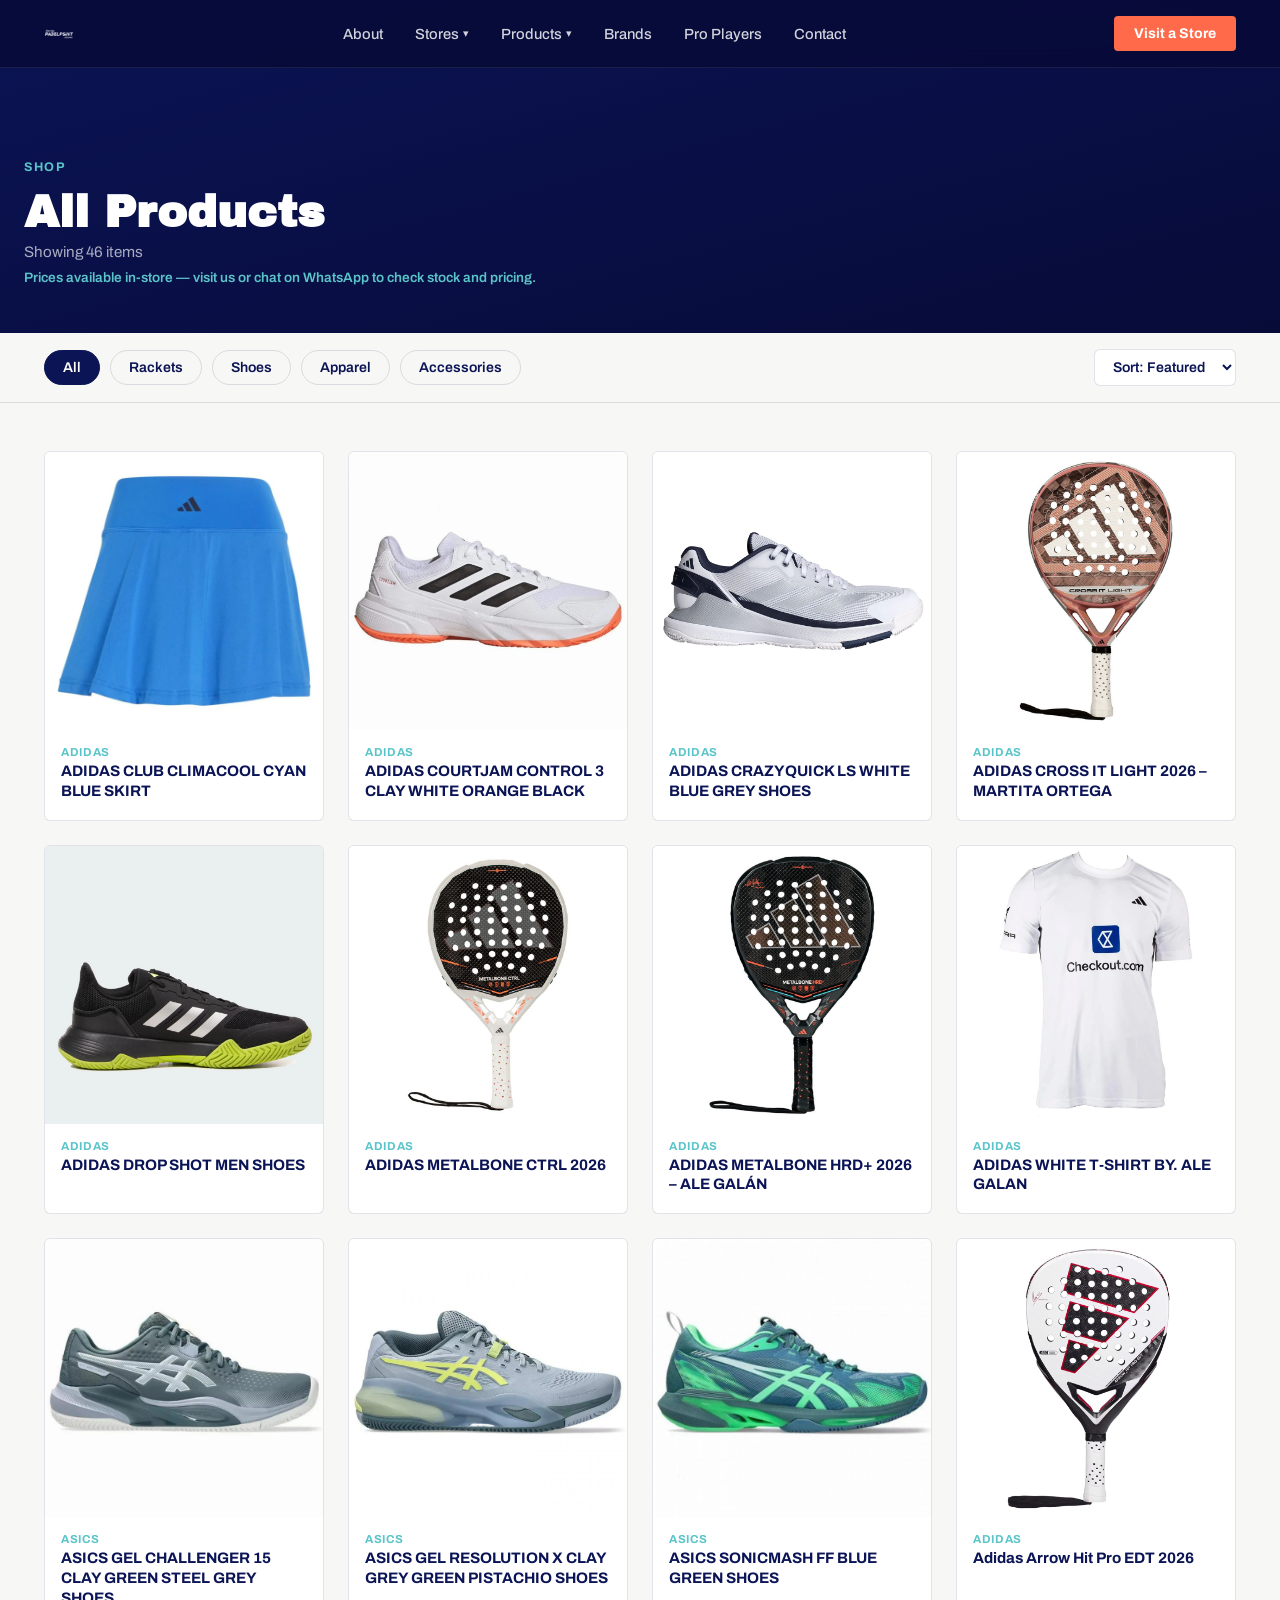
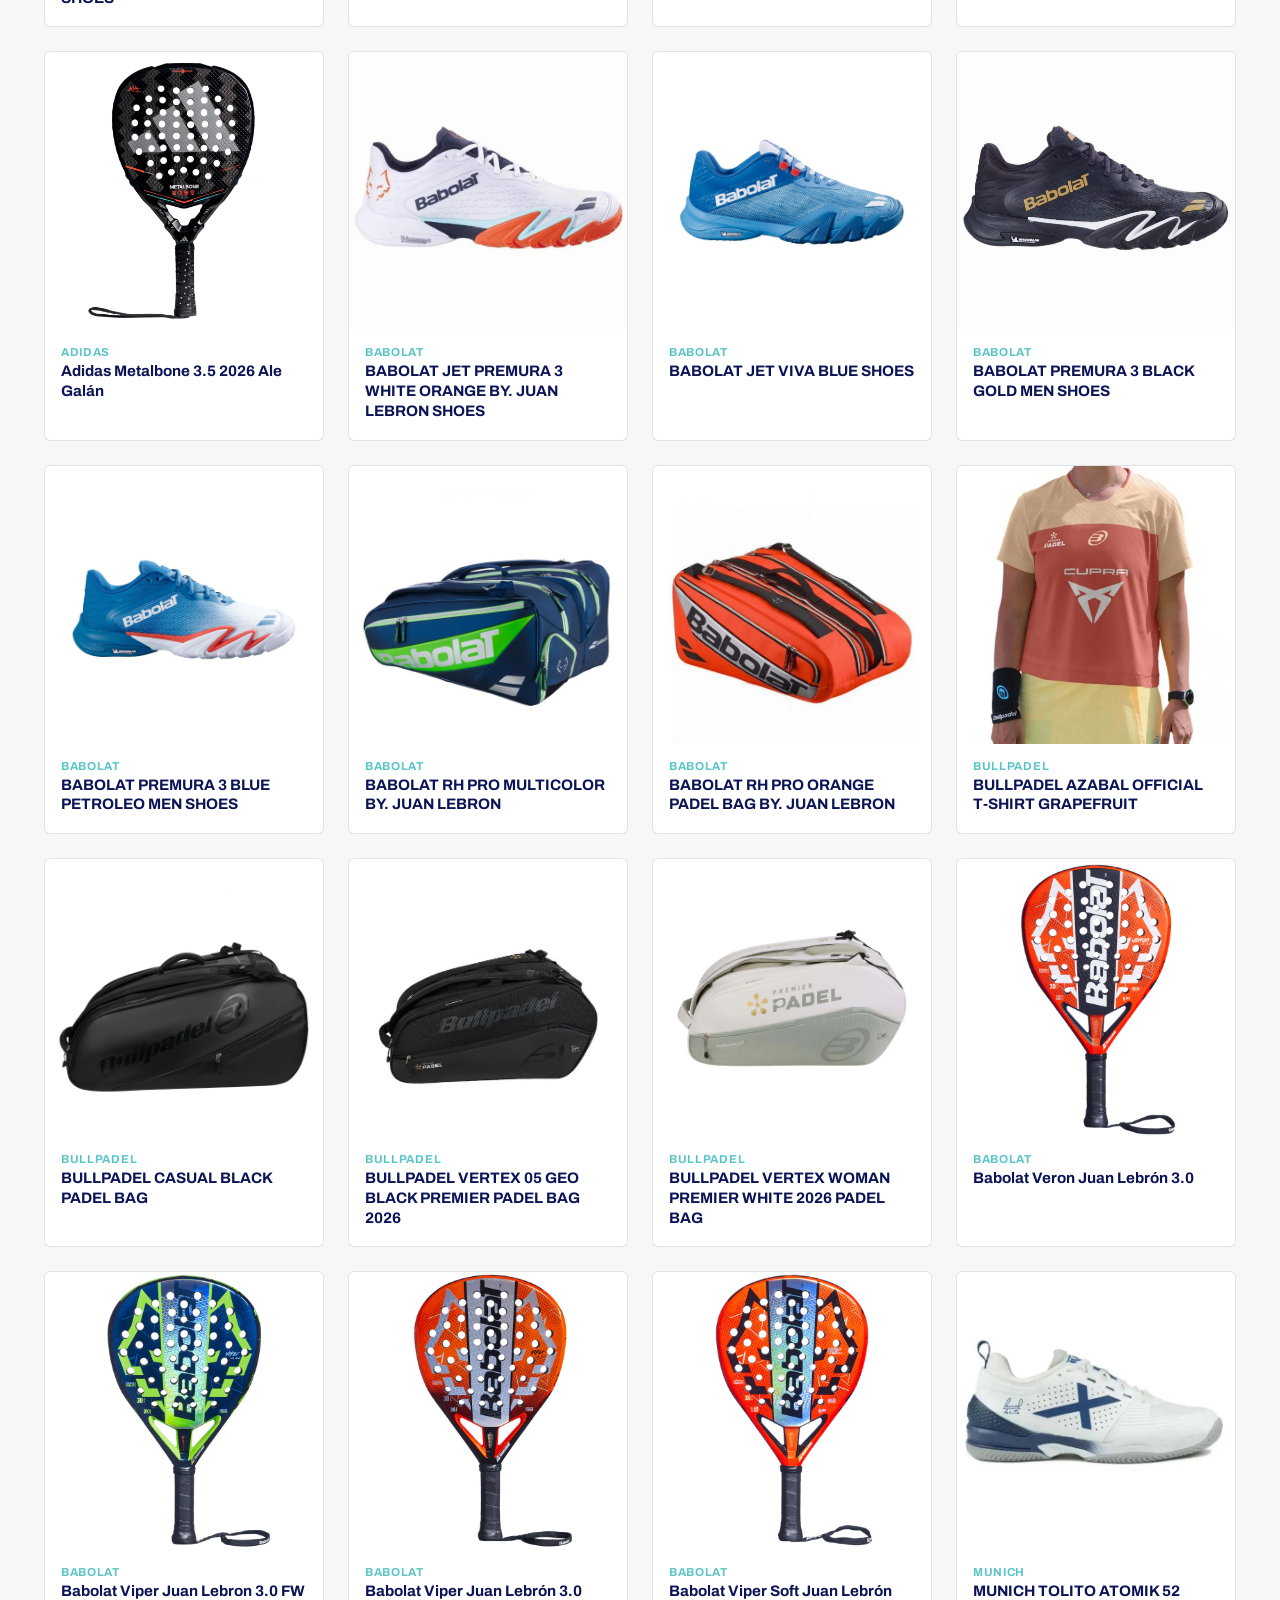
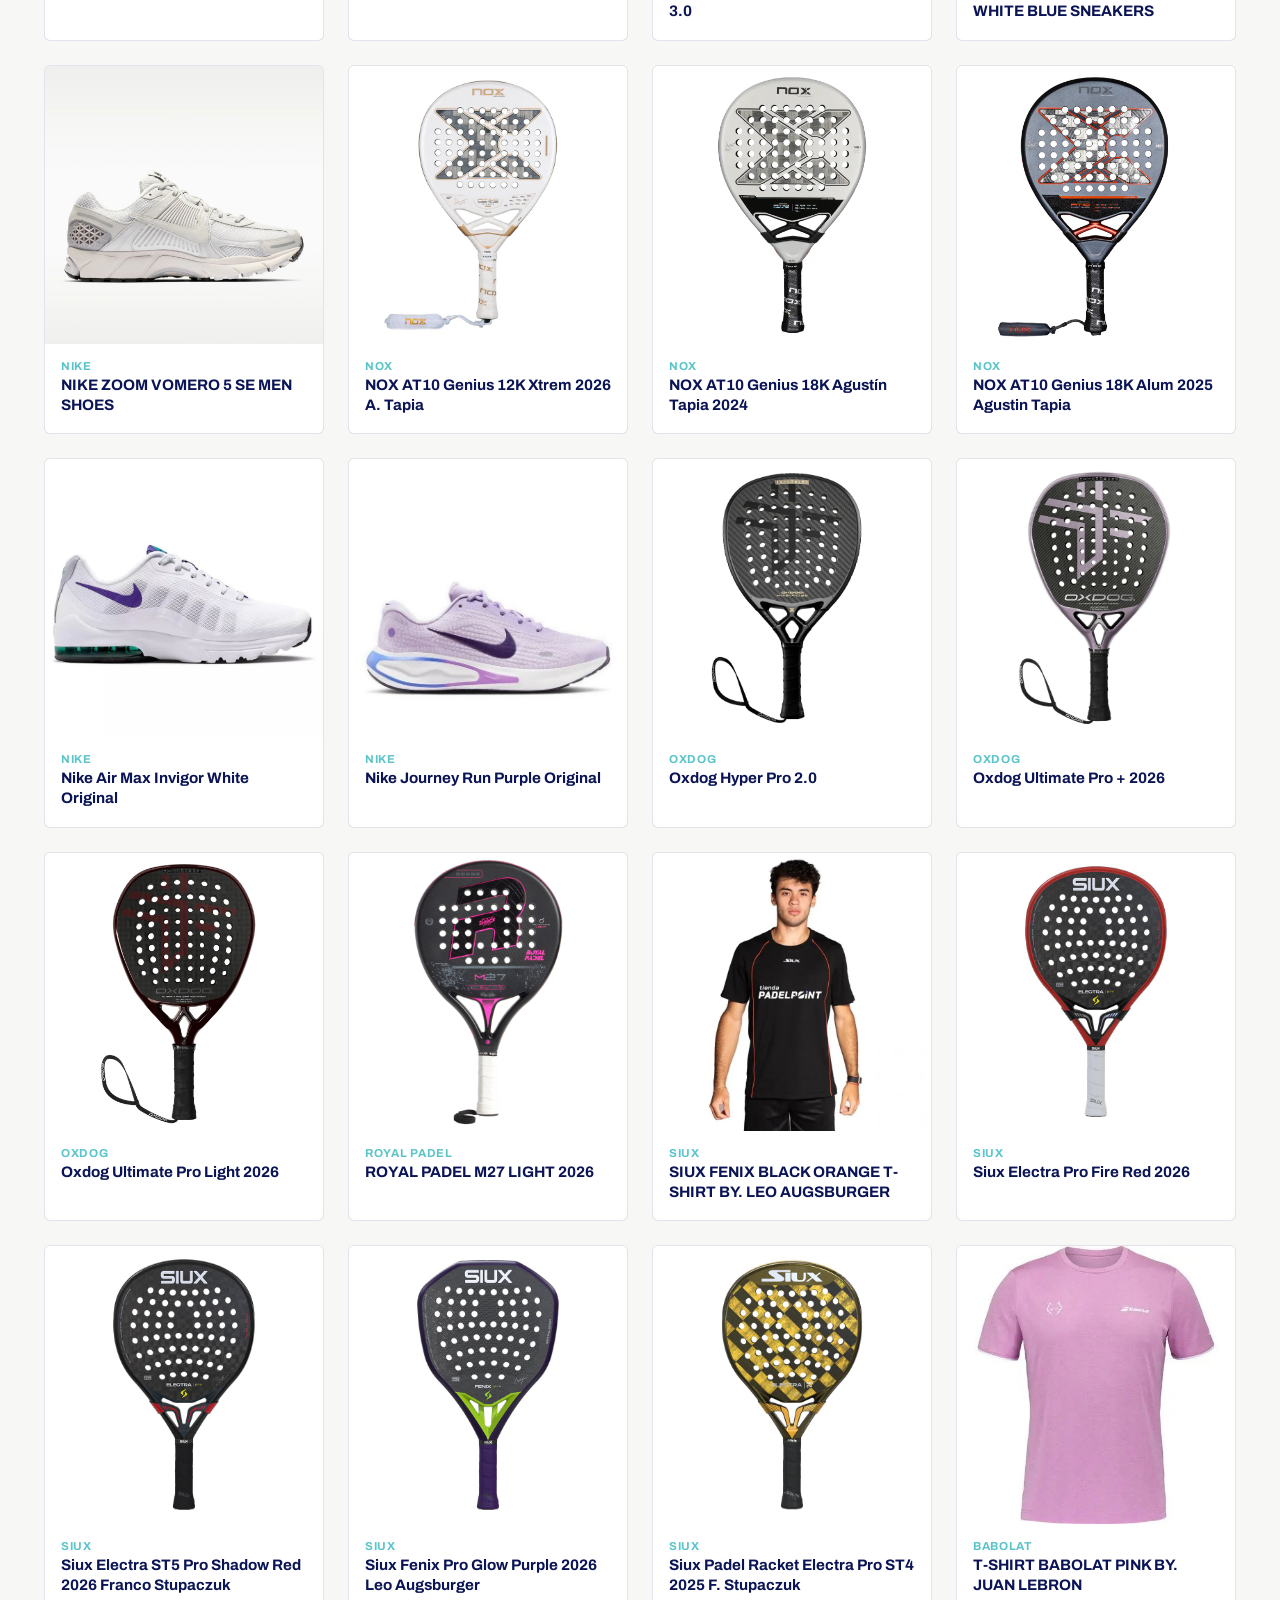
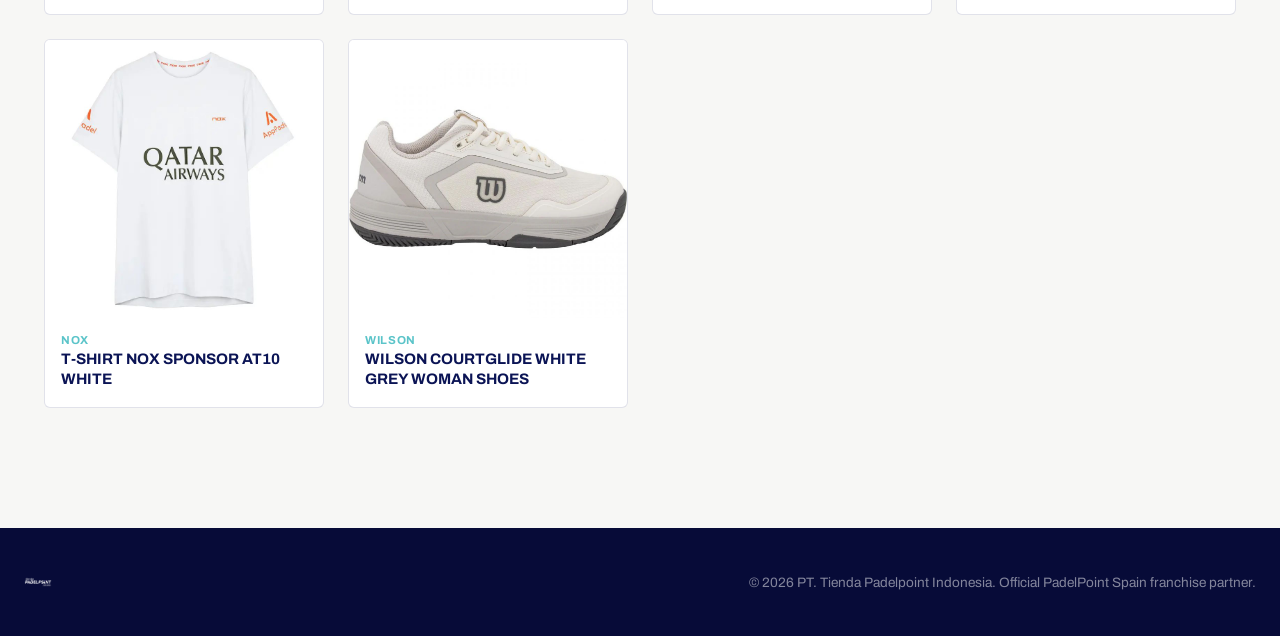
==== products.html @ 4e56d1ba "Adding all main code for temporal template" ====
<!doctype html>
<html lang="en">
  <head>
    <meta charset="UTF-8" />
    <meta name="viewport" content="width=device-width, initial-scale=1.0" />
    <title>Shop Products — Tienda PadelPoint Indonesia</title>
    <meta
      name="description"
      content="Browse rackets, apparel, shoes, and accessories from Tienda PadelPoint Indonesia — 100% original padel gear." />
    <link rel="preconnect" href="https://fonts.googleapis.com" />
    <link rel="preconnect" href="https://fonts.gstatic.com" crossorigin />
    <link
      href="https://fonts.googleapis.com/css2?family=Archivo+Black&family=Archivo:wght@400;500;600;700;800&display=swap"
      rel="stylesheet" />
    <link rel="stylesheet" href="css/style.css?v=3" />
  </head>
  <body>
    <!-- ===== NAV ===== -->
    <header class="nav" id="nav">
      <div class="nav__inner">
        <a href="index.html#top" class="nav__logo">
          <img
            src="images/logo-white.png"
            alt="Tienda PadelPoint"
            class="nav__logo-img"
            width="98"
            height="30"
            style="height: 30px; width: auto" />
        </a>
        <nav class="nav__links">
          <a href="index.html#about">About</a>
          <div class="nav__dropdown">
            <a href="index.html#stores" class="nav__dropdown-trigger"
              >Stores <span class="nav__caret">▾</span></a
            >
            <div class="nav__dropdown-menu">
              <a href="index.html#stores">Jakarta</a>
              <a href="index.html#stores">Bandung</a>
            </div>
          </div>
          <div class="nav__dropdown">
            <a href="products.html" class="nav__dropdown-trigger"
              >Products <span class="nav__caret">▾</span></a
            >
            <div class="nav__dropdown-menu">
              <a href="products.html?cat=rackets">Rackets</a>
              <a href="products.html?cat=shoes">Shoes</a>
              <a href="products.html?cat=apparel">Apparel</a>
              <a href="products.html?cat=accessories">Accessories</a>
            </div>
          </div>
          <a href="index.html#brands">Brands</a>
          <a href="index.html#players">Pro Players</a>
          <a href="index.html#contact">Contact</a>
        </nav>
        <a href="index.html#contact" class="nav__cta">Visit a Store</a>
        <button class="nav__burger" id="burger" aria-label="Open menu">
          <span></span><span></span><span></span>
        </button>
      </div>
      <div class="nav__mobile" id="navMobile">
        <a href="index.html#about">About</a>
        <span class="nav__mobile-label">Stores</span>
        <a href="index.html#stores" class="nav__mobile-sub">Jakarta</a>
        <a href="index.html#stores" class="nav__mobile-sub">Bandung</a>
        <span class="nav__mobile-label">Products</span>
        <a href="products.html?cat=rackets" class="nav__mobile-sub">Rackets</a>
        <a href="products.html?cat=shoes" class="nav__mobile-sub">Shoes</a>
        <a href="products.html?cat=apparel" class="nav__mobile-sub">Apparel</a>
        <a href="products.html?cat=accessories" class="nav__mobile-sub"
          >Accessories</a
        >
        <a href="index.html#brands">Brands</a>
        <a href="index.html#players">Pro Players</a>
        <a href="index.html#contact">Contact</a>
      </div>
    </header>

    <!-- ===== PAGE HEADER ===== -->
    <section class="shop-header">
      <div class="shop-header__inner">
        <p class="eyebrow">Shop</p>
        <h1 class="shop-header__title" id="shopTitle">All Products</h1>
        <p class="shop-header__sub" id="shopCount">Showing all items</p>
        <p class="shop-header__note">
          Prices available in-store — visit us or chat on WhatsApp to check
          stock and pricing.
        </p>
      </div>
    </section>

    <!-- ===== FILTER BAR ===== -->
    <section class="shop-filters">
      <div class="shop-filters__inner">
        <div
          class="shop-filters__group"
          role="group"
          aria-label="Filter by category">
          <button class="filter-chip" data-cat="all">All</button>
          <button class="filter-chip" data-cat="rackets">Rackets</button>
          <button class="filter-chip" data-cat="shoes">Shoes</button>
          <button class="filter-chip" data-cat="apparel">Apparel</button>
          <button class="filter-chip" data-cat="accessories">
            Accessories
          </button>
        </div>
        <select
          class="shop-filters__sort"
          id="sortSelect"
          aria-label="Sort products">
          <option value="default">Sort: Featured</option>
          <option value="name-asc">Name: A–Z</option>
          <option value="brand-asc">Brand: A–Z</option>
        </select>
      </div>
    </section>

    <!-- ===== PRODUCT GRID ===== -->
    <section class="shop-grid-section">
      <div class="shop-grid" id="productGrid"></div>
      <p class="shop-empty" id="emptyState" hidden>
        No products in this category right now — check back soon.
      </p>
    </section>

    <!-- ===== FOOTER ===== -->
    <footer class="footer">
      <div class="footer__inner">
        <div class="footer__logo">
          <img
            src="images/logo-white.png"
            alt="Tienda PadelPoint"
            width="92"
            height="28"
            style="height: 28px; width: auto" />
        </div>
        <p>
          &copy; 2026 PT. Tienda Padelpoint Indonesia. Official PadelPoint Spain
          franchise partner.
        </p>
      </div>
    </footer>

    <script src="js/main.js"></script>
    <script src="js/products.js"></script>
  </body>
</html>
---- css/style.css ----
/* =========================================================
   TIENDA PADELPOINT — DESIGN TOKENS
   Navy #0B1455 · Teal #5BC4C9 · Warm white #F7F7F5
   Ink #13151A · Coral #FF6B4A (sparingly, primary CTA only)
   Display: Archivo Black · Body: Archivo
   ========================================================= */

:root {
  --navy: #0b1455;
  --navy-deep: #070b38;
  --teal: #5bc4c9;
  --teal-light: #dcf1f2;
  --cream: #f7f7f5;
  --ink: #13151a;
  --ink-soft: #4a4d57;
  --coral: #ff6b4a;
  --line: rgba(11, 20, 85, 0.12);

  --font-display: "Archivo Black", sans-serif;
  --font-body: "Archivo", sans-serif;

  --maxw: 1240px;
}

* {
  margin: 0;
  padding: 0;
  box-sizing: border-box;
}

html {
  scroll-behavior: smooth;
}

body {
  font-family: var(--font-body);
  color: var(--ink);
  background: var(--cream);
  -webkit-font-smoothing: antialiased;
  overflow-x: hidden;
}

img {
  max-width: 100%;
  display: block;
}
a {
  text-decoration: none;
  color: inherit;
}

@media (prefers-reduced-motion: reduce) {
  *:not(.marquee__track),
  *:not(.marquee__track)::before,
  *:not(.marquee__track)::after {
    animation-duration: 0.01ms !important;
    transition-duration: 0.01ms !important;
  }
}

:focus-visible {
  outline: 3px solid var(--coral);
  outline-offset: 2px;
}

/* ---------- shared ---------- */
.eyebrow {
  font-size: 0.78rem;
  font-weight: 700;
  letter-spacing: 0.14em;
  text-transform: uppercase;
  color: var(--teal);
  margin-bottom: 14px;
  display: block;
}
.eyebrow--dark {
  color: var(--navy);
}
.eyebrow--center {
  text-align: center;
}

.section-title {
  font-family: var(--font-display);
  font-size: clamp(2rem, 4.2vw, 3.1rem);
  line-height: 1.05;
  letter-spacing: -0.01em;
  color: var(--navy);
}
.section-title--center {
  text-align: center;
  max-width: 760px;
  margin: 0 auto 16px;
}
.section-title--light {
  color: #fff;
}

.btn {
  display: inline-flex;
  align-items: center;
  justify-content: center;
  padding: 16px 32px;
  font-weight: 700;
  font-size: 0.95rem;
  letter-spacing: 0.01em;
  border-radius: 4px;
  transition:
    transform 0.18s ease,
    box-shadow 0.18s ease,
    background 0.18s ease;
  border: 2px solid transparent;
}
.btn--primary {
  background: var(--coral);
  color: #fff;
}
.btn--primary:hover {
  transform: translateY(-2px);
  box-shadow: 0 10px 24px rgba(255, 107, 74, 0.35);
}
.btn--ghost {
  border-color: rgba(255, 255, 255, 0.45);
  color: #fff;
}
.btn--ghost:hover {
  border-color: #fff;
  background: rgba(255, 255, 255, 0.08);
}

/* ---------- nav ---------- */
.nav {
  position: fixed;
  top: 0;
  left: 0;
  right: 0;
  z-index: 100;
  background: rgba(7, 11, 56, 0.88);
  backdrop-filter: blur(10px);
  border-bottom: 1px solid rgba(255, 255, 255, 0.08);
}
.nav__inner {
  max-width: var(--maxw);
  margin: 0 auto;
  display: flex;
  align-items: center;
  justify-content: space-between;
  padding: 16px 24px;
}
.nav__logo {
  display: flex;
  align-items: center;
}
.nav__logo-img {
  height: 30px;
  width: auto;
}
.nav__links {
  display: flex;
  gap: 32px;
  align-items: center;
}
.nav__links > a {
  color: rgba(255, 255, 255, 0.82);
  font-size: 0.92rem;
  font-weight: 500;
  transition: color 0.15s ease;
}
.nav__links > a:hover {
  color: var(--teal);
}
.nav__dropdown {
  position: relative;
}
.nav__dropdown-trigger {
  display: flex;
  align-items: center;
  gap: 4px;
  color: rgba(255, 255, 255, 0.82);
  font-size: 0.92rem;
  font-weight: 500;
  transition: color 0.15s ease;
  cursor: pointer;
}
.nav__dropdown-trigger:hover {
  color: var(--teal);
}
.nav__caret {
  font-size: 0.7rem;
  transition: transform 0.2s ease;
}
.nav__dropdown:hover .nav__caret {
  transform: rotate(180deg);
}
.nav__dropdown-menu {
  position: absolute;
  top: 100%;
  left: 50%;
  transform: translateX(-50%) translateY(4px);
  background: var(--navy-deep);
  border: 1px solid rgba(255, 255, 255, 0.1);
  border-radius: 6px;
  padding: 8px;
  min-width: 160px;
  opacity: 0;
  visibility: hidden;
  transition:
    opacity 0.15s ease,
    transform 0.15s ease,
    visibility 0.15s ease;
  box-shadow: 0 12px 28px rgba(0, 0, 0, 0.35);
}
.nav__dropdown:hover .nav__dropdown-menu,
.nav__dropdown:focus-within .nav__dropdown-menu {
  opacity: 1;
  visibility: visible;
  transform: translateX(-50%) translateY(0);
}
.nav__dropdown-menu a {
  display: block;
  padding: 9px 14px;
  border-radius: 4px;
  font-size: 0.88rem;
  color: rgba(255, 255, 255, 0.78);
  white-space: nowrap;
  transition:
    background 0.15s ease,
    color 0.15s ease;
}
.nav__dropdown-menu a:hover {
  background: rgba(91, 196, 201, 0.12);
  color: var(--teal);
}
.nav__cta {
  background: var(--coral);
  color: #fff;
  padding: 10px 20px;
  border-radius: 4px;
  font-weight: 700;
  font-size: 0.88rem;
  transition: transform 0.15s ease;
}
.nav__cta:hover {
  transform: translateY(-1px);
}
.nav__mobile-label {
  display: block;
  color: rgba(255, 255, 255, 0.4);
  font-size: 0.72rem;
  font-weight: 700;
  letter-spacing: 0.08em;
  text-transform: uppercase;
  padding: 14px 0 4px;
}
.nav__mobile-sub {
  padding-left: 14px !important;
  font-size: 0.9rem !important;
  color: rgba(255, 255, 255, 0.65) !important;
}
.nav__burger {
  display: none;
  flex-direction: column;
  gap: 5px;
  background: none;
  border: none;
  cursor: pointer;
  padding: 8px;
}
.nav__burger span {
  width: 24px;
  height: 2px;
  background: #fff;
  display: block;
}
.nav__mobile {
  display: none;
  flex-direction: column;
  background: var(--navy-deep);
  padding: 8px 24px 20px;
}
.nav__mobile a {
  color: #fff;
  padding: 12px 0;
  border-bottom: 1px solid rgba(255, 255, 255, 0.08);
  font-weight: 500;
}
.nav__mobile.open {
  display: flex;
}

@media (max-width: 860px) {
  .nav__links,
  .nav__cta {
    display: none;
  }
  .nav__burger {
    display: flex;
  }
}
@media (max-width: 420px) {
  .nav__logo-img {
    height: 24px;
  }
}

/* ---------- hero ---------- */
.hero {
  position: relative;
  background: linear-gradient(
    165deg,
    var(--navy) 0%,
    var(--navy-deep) 65%,
    #050731 100%
  );
  min-height: 100vh;
  display: flex;
  align-items: center;
  padding: 140px 24px 100px;
  overflow: hidden;
}
.hero__court {
  position: absolute;
  inset: 0;
  pointer-events: none;
  opacity: 0.5;
}
.court-line {
  position: absolute;
  background: rgba(91, 196, 201, 0.18);
}
.court-line--center {
  left: 50%;
  top: 0;
  bottom: 0;
  width: 2px;
  transform: translateX(-50%);
}
.court-line--service {
  left: 8%;
  right: 8%;
  top: 62%;
  height: 2px;
}
.hero__inner {
  position: relative;
  max-width: var(--maxw);
  margin: 0 auto;
  width: 100%;
  color: #fff;
}
.hero__title {
  font-family: var(--font-display);
  font-size: clamp(3rem, 9vw, 6.4rem);
  line-height: 0.96;
  letter-spacing: -0.01em;
  margin-bottom: 28px;
  max-width: 900px;
}
.hero__sub {
  font-size: clamp(1.05rem, 1.6vw, 1.3rem);
  color: rgba(255, 255, 255, 0.78);
  max-width: 560px;
  margin-bottom: 40px;
  line-height: 1.5;
}
.hero__ctas {
  display: flex;
  gap: 16px;
  flex-wrap: wrap;
  margin-bottom: 80px;
}
.hero__stats {
  display: flex;
  gap: 56px;
  flex-wrap: wrap;
  border-top: 1px solid rgba(255, 255, 255, 0.15);
  padding-top: 32px;
}
.stat {
  display: flex;
  flex-direction: column;
}
.stat__num {
  font-family: var(--font-display);
  font-size: clamp(1.8rem, 3vw, 2.4rem);
  color: var(--teal);
}
.stat__label {
  font-size: 0.85rem;
  color: rgba(255, 255, 255, 0.65);
  margin-top: 4px;
}

/* ---------- marquee ---------- */
.marquee {
  background: var(--coral);
  overflow: hidden;
  padding: 14px 0;
}
.marquee__track {
  display: flex;
  white-space: nowrap;
  font-family: var(--font-display);
  font-size: 1rem;
  color: #fff;
  width: max-content;
  will-change: transform;
  backface-visibility: hidden;
  transform: translate3d(0, 0, 0);
  --marquee-distance: -50%;
}
.marquee__track--ready {
  animation: marquee 6s linear infinite;
}
.marquee__group {
  display: flex;
  flex: 0 0 auto;
}
@keyframes marquee {
  from {
    transform: translate3d(0, 0, 0);
  }
  to {
    transform: translate3d(var(--marquee-distance), 0, 0);
  }
}

/* ---------- about ---------- */
.about {
  display: grid;
  grid-template-columns: 1fr 1fr;
  max-width: var(--maxw);
  margin: 0 auto;
  padding: 110px 24px;
  gap: 64px;
  align-items: center;
}
.about__img-wrap {
  border-radius: 6px;
  overflow: hidden;
  aspect-ratio: 4/5;
  background: var(--navy);
}
.about__img-wrap img {
  width: 100%;
  height: 100%;
  object-fit: cover;
}
.about__text {
  color: var(--ink-soft);
  font-size: 1.05rem;
  line-height: 1.7;
  margin-top: 20px;
}
.about__signature {
  display: flex;
  align-items: flex-start;
  gap: 16px;
  margin-top: 32px;
  padding-top: 28px;
  border-top: 2px solid var(--navy);
}
.signature__mark {
  font-family: var(--font-display);
  font-size: 1.6rem;
  color: var(--coral);
  line-height: 1;
}
.about__signature p {
  font-weight: 600;
  color: var(--navy);
  font-size: 1.05rem;
  padding-top: 4px;
}

@media (max-width: 860px) {
  .about {
    grid-template-columns: 1fr;
    padding: 80px 24px;
  }
}

/* ---------- vision / mission ---------- */
.vm {
  display: grid;
  grid-template-columns: 1fr auto 1fr;
  max-width: var(--maxw);
  margin: 0 auto 110px;
  padding: 0 24px;
  gap: 40px;
}
.vm__card {
  padding: 8px 0;
}
.vm__tag {
  font-family: var(--font-display);
  font-size: 0.85rem;
  color: var(--coral);
  display: block;
  margin-bottom: 12px;
  letter-spacing: 0.05em;
}
.vm__card p {
  font-size: 1.3rem;
  font-weight: 600;
  color: var(--navy);
  line-height: 1.4;
}
.vm__divider {
  width: 2px;
  background: var(--line);
}
@media (max-width: 760px) {
  .vm {
    grid-template-columns: 1fr;
    gap: 32px;
  }
  .vm__divider {
    width: 100%;
    height: 2px;
  }
}

/* ---------- products ---------- */
.products {
  max-width: var(--maxw);
  margin: 0 auto;
  padding: 0 24px 120px;
}
.products__grid {
  display: grid;
  grid-template-columns: repeat(4, 1fr);
  gap: 1px;
  background: var(--line);
  border: 1px solid var(--line);
  margin-top: 56px;
}
.product-card {
  background: var(--cream);
  padding: 40px 28px;
  transition: background 0.2s ease;
}
.product-card:hover {
  background: #fff;
}
.product-card__icon {
  font-size: 2rem;
  margin-bottom: 20px;
}
.product-card h3 {
  font-family: var(--font-display);
  font-size: 1.1rem;
  color: var(--navy);
  margin-bottom: 12px;
}
.product-card p {
  font-size: 0.92rem;
  color: var(--ink-soft);
  line-height: 1.55;
}
@media (max-width: 900px) {
  .products__grid {
    grid-template-columns: 1fr 1fr;
  }
}
@media (max-width: 540px) {
  .products__grid {
    grid-template-columns: 1fr;
  }
}

/* ---------- brands ---------- */
.brands {
  background: var(--navy);
  padding: 100px 24px;
}
.brands__content {
  max-width: var(--maxw);
  margin: 0 auto 48px;
}
.brands__text {
  color: rgba(255, 255, 255, 0.65);
  font-size: 1.05rem;
  max-width: 480px;
  margin-top: 16px;
}
.brands__grid {
  max-width: var(--maxw);
  margin: 0 auto;
  display: flex;
  flex-wrap: wrap;
  gap: 16px;
}
.brand-chip {
  border: 1px solid rgba(255, 255, 255, 0.2);
  border-radius: 4px;
  padding: 28px 32px;
  display: flex;
  align-items: center;
  justify-content: center;
  flex: 1 1 200px;
  min-height: 90px;
  transition:
    border-color 0.2s ease,
    background 0.2s ease,
    transform 0.2s ease;
}
.brand-chip img {
  max-height: 32px;
  max-width: 130px;
  width: auto;
  object-fit: contain;
}
.brand-chip:hover {
  border-color: var(--teal);
  background: rgba(91, 196, 201, 0.08);
  transform: translateY(-2px);
}

/* ---------- pro players ---------- */
.players {
  max-width: var(--maxw);
  margin: 0 auto;
  padding: 120px 24px 100px;
}
.players__sub {
  text-align: center;
  max-width: 560px;
  margin: 0 auto 36px;
  color: var(--ink-soft);
  font-size: 1.05rem;
}
.players__tabs {
  display: flex;
  justify-content: center;
  gap: 8px;
  margin-bottom: 40px;
}
.players__tab {
  font-family: var(--font-body);
  font-size: 0.92rem;
  font-weight: 700;
  color: var(--ink-soft);
  background: transparent;
  border: 1.5px solid var(--line);
  border-radius: 100px;
  padding: 10px 28px;
  cursor: pointer;
  transition:
    background 0.15s ease,
    border-color 0.15s ease,
    color 0.15s ease;
}
.players__tab:hover {
  border-color: var(--navy);
}
.players__tab--active {
  background: var(--navy);
  border-color: var(--navy);
  color: #fff;
}
.players__grid {
  display: grid;
  grid-template-columns: repeat(5, 1fr);
  gap: 20px;
}
.players__grid[hidden] {
  display: none;
}
.player-card {
  position: relative;
  border-radius: 6px;
  overflow: hidden;
  background: #fff;
  border: 1px solid var(--line);
  transition:
    transform 0.2s ease,
    box-shadow 0.2s ease;
}
.player-card:hover {
  transform: translateY(-4px);
  box-shadow: 0 16px 32px rgba(11, 20, 85, 0.12);
}
.player-card__rank {
  position: absolute;
  top: 12px;
  left: 12px;
  z-index: 2;
  background: var(--coral);
  color: #fff;
  font-family: var(--font-display);
  font-size: 0.95rem;
  width: 32px;
  height: 32px;
  border-radius: 50%;
  display: flex;
  align-items: center;
  justify-content: center;
}
.player-card__photo {
  aspect-ratio: 4/5;
  background: var(--navy);
  overflow: hidden;
}
.player-card__body {
  padding: 18px 16px;
  display: flex;
  flex-direction: column;
  gap: 4px;
}
.player-card__points {
  font-size: 0.72rem;
  font-weight: 700;
  letter-spacing: 0.06em;
  text-transform: uppercase;
  color: var(--teal);
}
.player-card__body h3 {
  font-family: var(--font-display);
  font-size: 1rem;
  color: var(--navy);
  line-height: 1.25;
}
.player-card__country {
  font-size: 0.85rem;
  color: var(--ink-soft);
}
.players__footnote {
  text-align: center;
  color: var(--ink-soft);
  font-size: 0.8rem;
  margin-top: 36px;
  opacity: 0.75;
}

@media (max-width: 1080px) {
  .players__grid {
    grid-template-columns: repeat(3, 1fr);
  }
}
@media (max-width: 640px) {
  .players__grid {
    grid-template-columns: repeat(2, 1fr);
  }
}

/* ---------- stores ---------- */
.stores {
  max-width: var(--maxw);
  margin: 0 auto;
  padding: 120px 24px;
}
.stores__sub {
  text-align: center;
  max-width: 540px;
  margin: 0 auto 56px;
  color: var(--ink-soft);
  font-size: 1.05rem;
}
.stores__grid {
  display: grid;
  grid-template-columns: repeat(2, 1fr);
  gap: 28px;
  max-width: 860px;
  margin: 0 auto;
}
.store-card {
  border-radius: 6px;
  overflow: hidden;
  background: #fff;
  border: 1px solid var(--line);
}
.store-card__img {
  aspect-ratio: 4/3;
  background: var(--teal-light);
  overflow: hidden;
}
.store-card__img img {
  width: 100%;
  height: 100%;
  object-fit: cover;
}
.store-card__body {
  padding: 26px 24px;
}
.store-card__body h3 {
  font-family: var(--font-display);
  font-size: 1.05rem;
  color: var(--navy);
  margin-bottom: 8px;
}
.store-card__body p {
  color: var(--ink-soft);
  font-size: 0.92rem;
  line-height: 1.5;
}

@media (max-width: 900px) {
  .stores__grid {
    grid-template-columns: 1fr;
  }
}

/* ---------- group strength ---------- */
.group {
  background: linear-gradient(135deg, var(--navy-deep), var(--navy));
  padding: 120px 24px;
}
.group__content {
  max-width: 720px;
  margin: 0 auto;
  text-align: center;
}
.group__text {
  color: rgba(255, 255, 255, 0.75);
  font-size: 1.1rem;
  line-height: 1.7;
  margin: 20px auto 40px;
}
.group__text strong {
  color: var(--teal);
}
.group__brands {
  display: flex;
  justify-content: center;
  gap: 40px;
  flex-wrap: wrap;
}
.group__brands span {
  color: rgba(255, 255, 255, 0.5);
  font-weight: 700;
  font-size: 0.95rem;
  letter-spacing: 0.02em;
}

/* ---------- contact ---------- */
.contact {
  max-width: var(--maxw);
  margin: 0 auto;
  padding: 120px 24px;
}
.contact__grid {
  display: grid;
  grid-template-columns: 1fr 1fr 1.4fr;
  gap: 20px;
  margin-top: 56px;
}
.contact-card {
  border: 2px solid var(--navy);
  border-radius: 6px;
  padding: 32px 28px;
  display: flex;
  flex-direction: column;
  gap: 10px;
  transition:
    background 0.2s ease,
    transform 0.2s ease;
}
.contact-card:not(.contact-card--address):hover {
  background: var(--navy);
  transform: translateY(-3px);
}
.contact-card:not(.contact-card--address):hover .contact-card__label,
.contact-card:not(.contact-card--address):hover .contact-card__value {
  color: #fff;
}
.contact-card__label {
  font-size: 0.78rem;
  font-weight: 700;
  letter-spacing: 0.1em;
  text-transform: uppercase;
  color: var(--coral);
}
.contact-card__value {
  font-family: var(--font-display);
  font-size: 1.25rem;
  color: var(--navy);
  line-height: 1.4;
}
.contact-card--address {
  background: var(--cream);
}
.contact-card--address .contact-card__value {
  font-family: var(--font-body);
  font-weight: 600;
  font-size: 1rem;
}

@media (max-width: 860px) {
  .contact__grid {
    grid-template-columns: 1fr;
  }
}

/* ---------- shop page ---------- */
.shop-header {
  background: linear-gradient(165deg, var(--navy) 0%, var(--navy-deep) 100%);
  padding: 160px 24px 48px;
}
.shop-header__inner {
  max-width: var(--maxw);
  margin: 0 auto;
}
.shop-header__title {
  font-family: var(--font-display);
  font-size: clamp(2rem, 4vw, 2.8rem);
  color: #fff;
  margin-bottom: 8px;
}
.shop-header__sub {
  color: rgba(255, 255, 255, 0.65);
  font-size: 0.95rem;
}
.shop-header__note {
  color: var(--teal);
  font-size: 0.85rem;
  margin-top: 10px;
  font-weight: 600;
}

.shop-filters {
  background: var(--cream);
  border-bottom: 1px solid var(--line);
  position: sticky;
  top: 0;
  z-index: 50;
}
.shop-filters__inner {
  max-width: var(--maxw);
  margin: 0 auto;
  padding: 16px 24px;
  display: flex;
  align-items: center;
  justify-content: space-between;
  gap: 20px;
  flex-wrap: wrap;
}
.shop-filters__group {
  display: flex;
  gap: 10px;
  flex-wrap: wrap;
}
.filter-chip {
  font-family: var(--font-body);
  font-size: 0.88rem;
  font-weight: 600;
  color: var(--navy);
  background: transparent;
  border: 1.5px solid var(--line);
  border-radius: 100px;
  padding: 9px 18px;
  cursor: pointer;
  transition:
    background 0.15s ease,
    border-color 0.15s ease,
    color 0.15s ease;
}
.filter-chip:hover {
  border-color: var(--navy);
}
.filter-chip--active {
  background: var(--navy);
  border-color: var(--navy);
  color: #fff;
}
.shop-filters__sort {
  font-family: var(--font-body);
  font-size: 0.88rem;
  font-weight: 600;
  color: var(--navy);
  background: #fff;
  border: 1.5px solid var(--line);
  border-radius: 6px;
  padding: 9px 14px;
  cursor: pointer;
}

.shop-grid-section {
  max-width: var(--maxw);
  margin: 0 auto;
  padding: 48px 24px 120px;
  min-height: 40vh;
}
.shop-grid {
  display: grid;
  grid-template-columns: repeat(4, 1fr);
  gap: 24px;
}
.shop-card {
  background: #fff;
  border: 1px solid var(--line);
  border-radius: 6px;
  overflow: hidden;
  transition:
    transform 0.2s ease,
    box-shadow 0.2s ease;
}
.shop-card:hover {
  transform: translateY(-3px);
  box-shadow: 0 14px 28px rgba(11, 20, 85, 0.1);
}
.shop-card__img {
  aspect-ratio: 1/1;
  background: var(--teal-light);
}
.shop-card__body {
  padding: 16px;
  display: flex;
  flex-direction: column;
  gap: 4px;
}
.shop-card__brand {
  font-size: 0.72rem;
  font-weight: 700;
  letter-spacing: 0.06em;
  text-transform: uppercase;
  color: var(--teal);
}
.shop-card__name {
  font-family: var(--font-body);
  font-weight: 700;
  font-size: 0.95rem;
  color: var(--navy);
  line-height: 1.3;
  margin-bottom: 2px;
}
.shop-empty {
  text-align: center;
  color: var(--ink-soft);
  padding: 60px 24px;
  font-size: 1rem;
}

@media (max-width: 1080px) {
  .shop-grid {
    grid-template-columns: repeat(3, 1fr);
  }
}
@media (max-width: 760px) {
  .shop-grid {
    grid-template-columns: repeat(2, 1fr);
  }
  .shop-filters__inner {
    flex-direction: column;
    align-items: stretch;
  }
}
@media (max-width: 460px) {
  .shop-grid {
    grid-template-columns: 1fr 1fr;
    gap: 14px;
  }
  .shop-header {
    padding: 140px 20px 36px;
  }
}

/* ---------- footer ---------- */
.footer {
  background: var(--navy-deep);
  padding: 40px 24px;
}
.footer__inner {
  max-width: var(--maxw);
  margin: 0 auto;
  display: flex;
  justify-content: space-between;
  align-items: center;
  flex-wrap: wrap;
  gap: 16px;
}
.footer__logo img {
  height: 28px;
  width: auto;
}
.footer p {
  color: rgba(255, 255, 255, 0.5);
  font-size: 0.85rem;
}
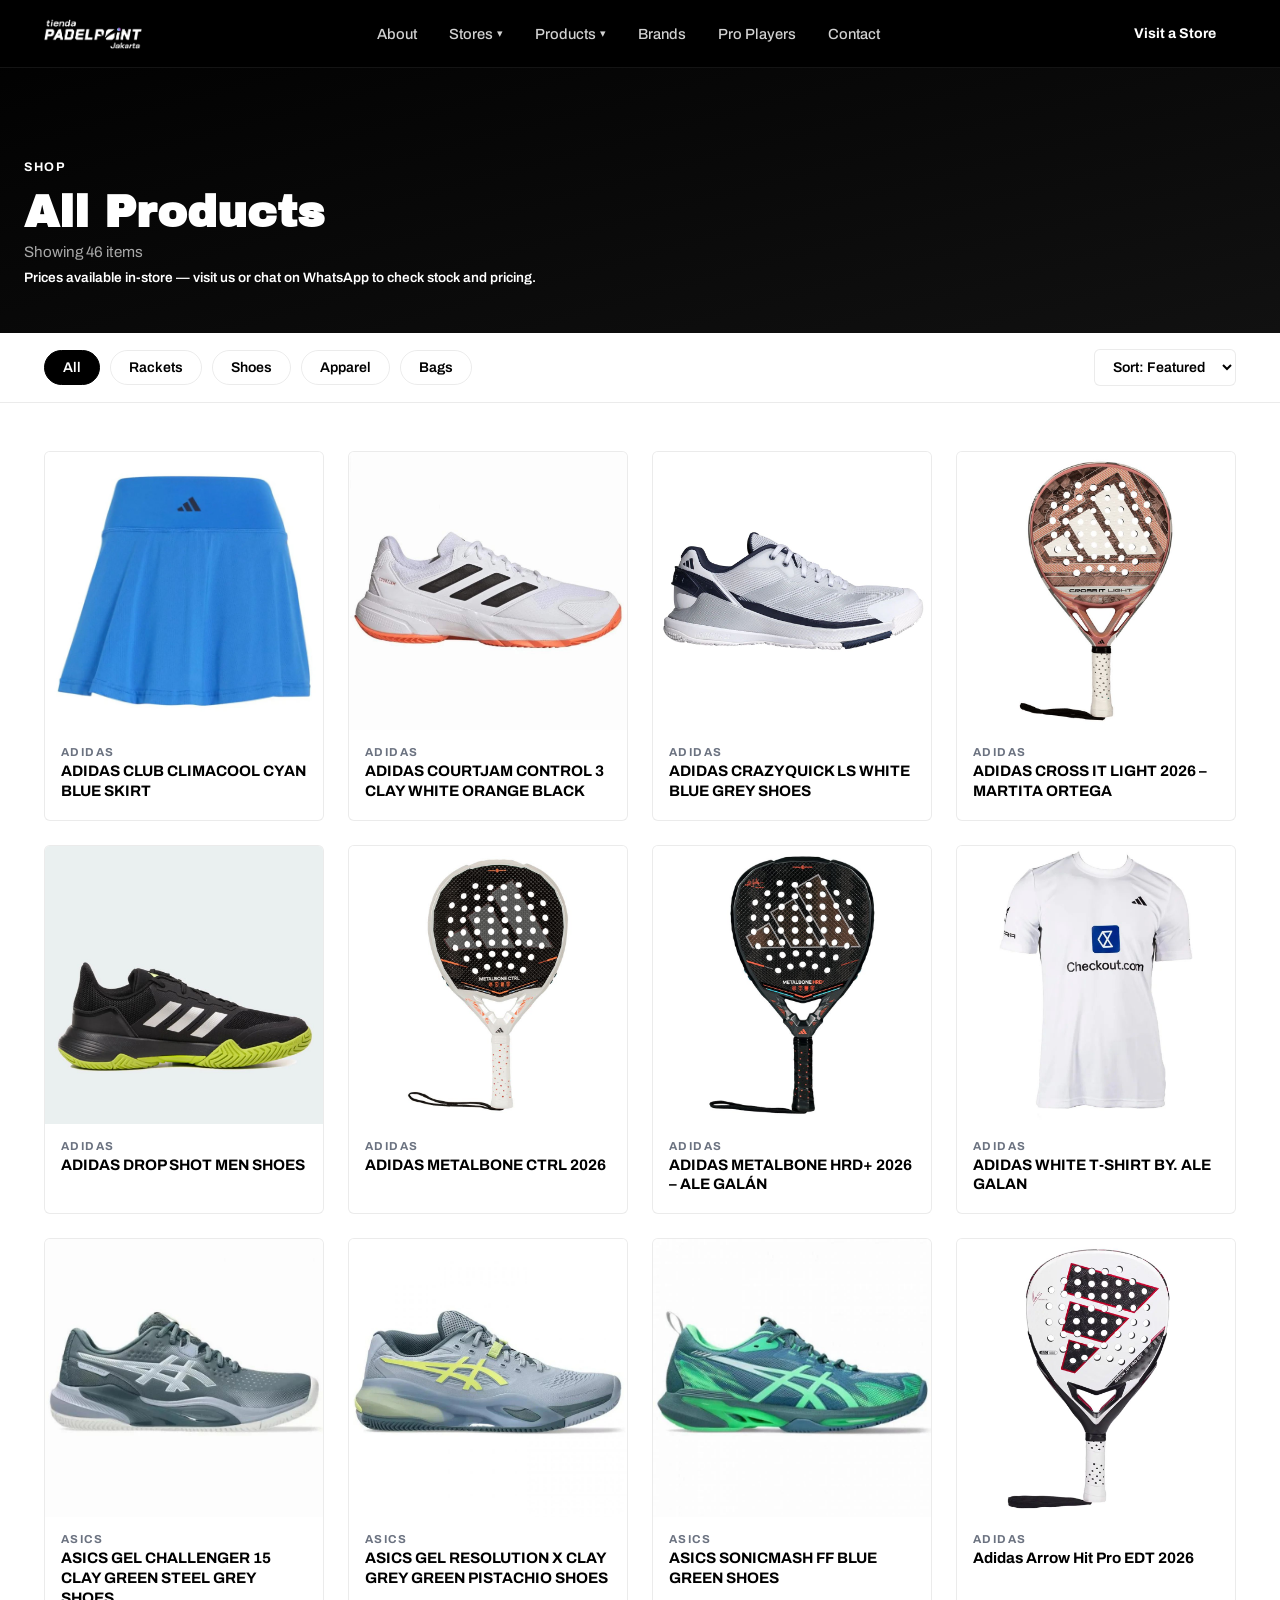
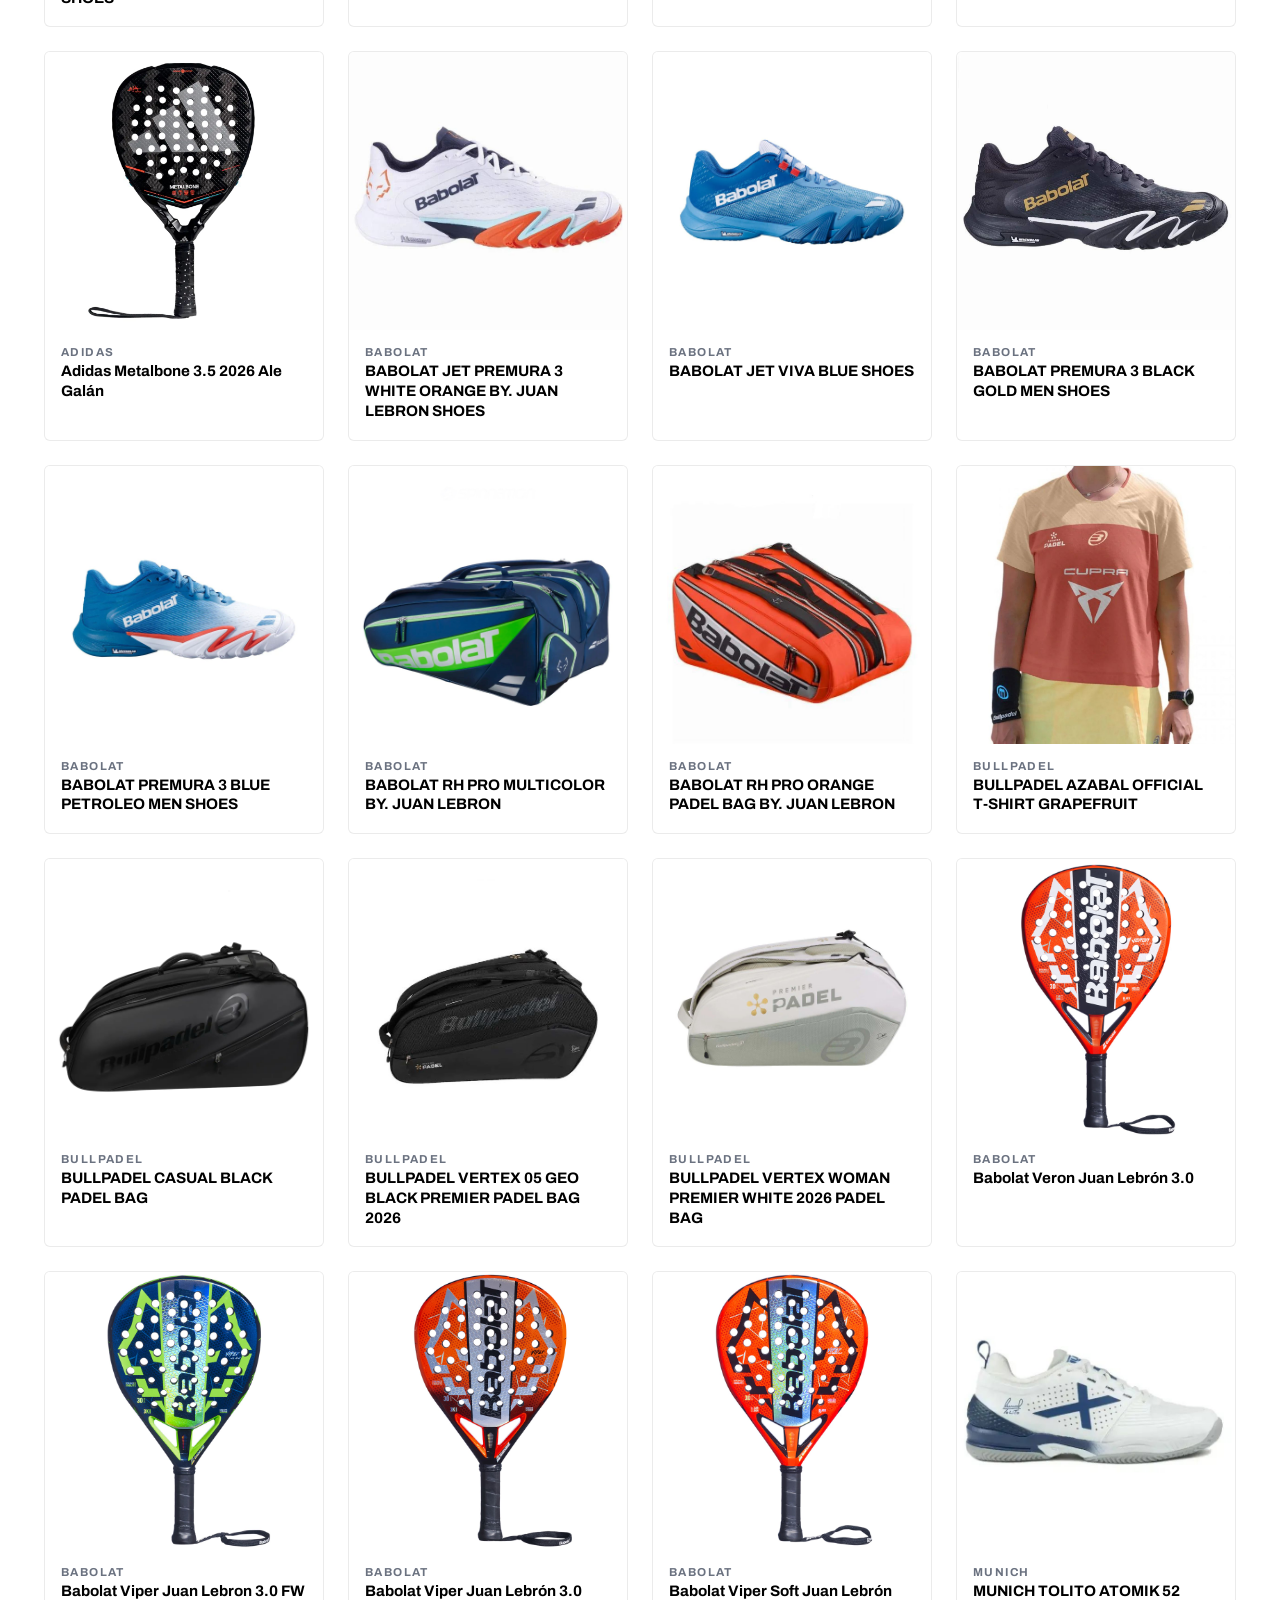
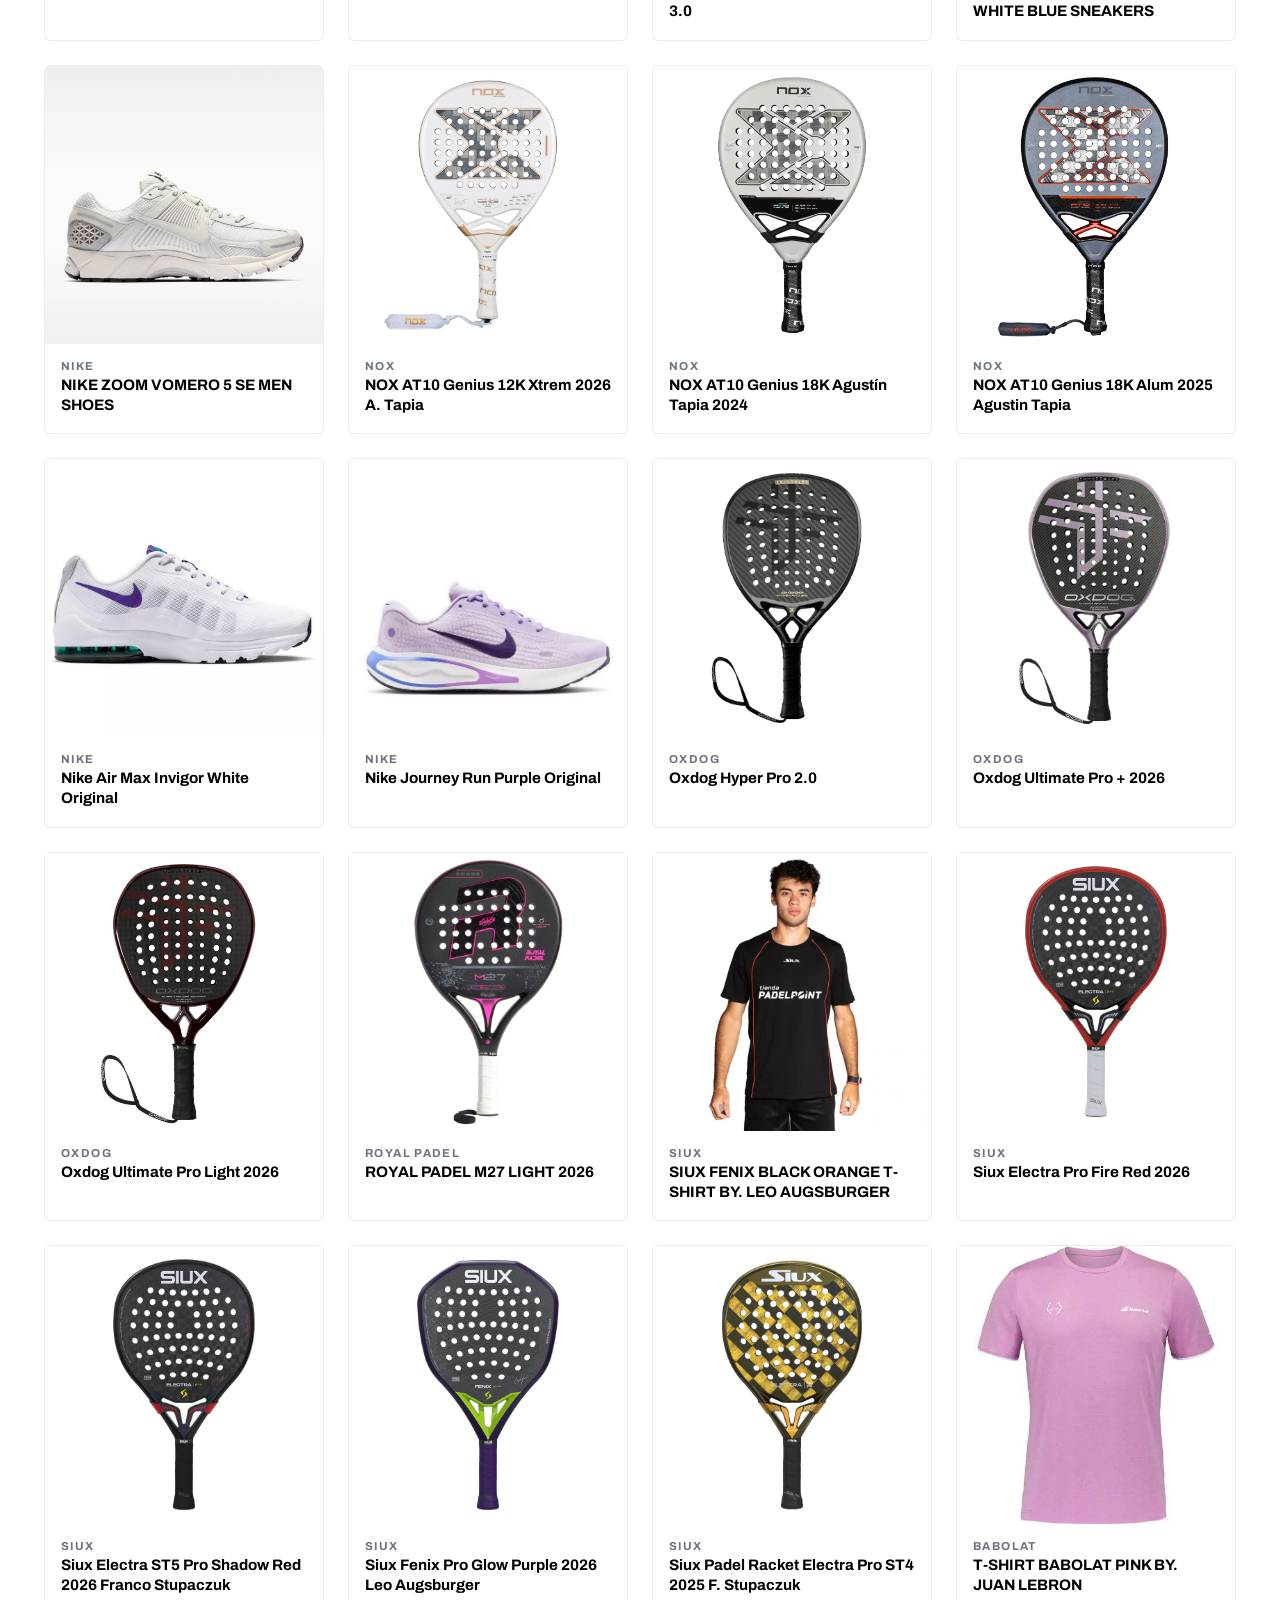
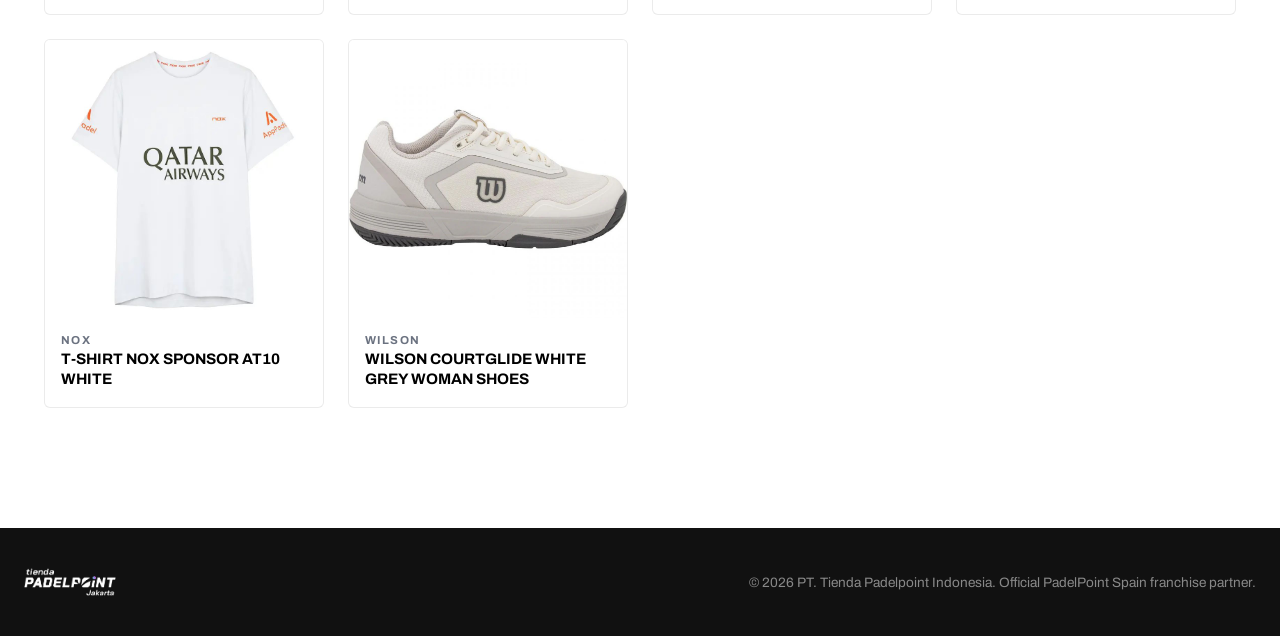
==== commit 8f1a63f1: "Renew the products.html" ====
--- a/products.html
+++ b/products.html
@@ -6,7 +6,7 @@
     <title>Shop Products — Tienda PadelPoint Indonesia</title>
     <meta
       name="description"
-      content="Browse rackets, apparel, shoes, and accessories from Tienda PadelPoint Indonesia — 100% original padel gear." />
+      content="Browse rackets, apparel, shoes, and bags from Tienda PadelPoint Indonesia — 100% original padel gear." />
     <link rel="preconnect" href="https://fonts.googleapis.com" />
     <link rel="preconnect" href="https://fonts.gstatic.com" crossorigin />
     <link
@@ -46,7 +46,7 @@
               <a href="products.html?cat=rackets">Rackets</a>
               <a href="products.html?cat=shoes">Shoes</a>
               <a href="products.html?cat=apparel">Apparel</a>
-              <a href="products.html?cat=accessories">Accessories</a>
+              <a href="products.html?cat=bags">Bags</a>
             </div>
           </div>
           <a href="index.html#brands">Brands</a>
@@ -67,8 +67,8 @@
         <a href="products.html?cat=rackets" class="nav__mobile-sub">Rackets</a>
         <a href="products.html?cat=shoes" class="nav__mobile-sub">Shoes</a>
         <a href="products.html?cat=apparel" class="nav__mobile-sub">Apparel</a>
-        <a href="products.html?cat=accessories" class="nav__mobile-sub"
-          >Accessories</a
+        <a href="products.html?cat=bags" class="nav__mobile-sub"
+          >Bags</a
         >
         <a href="index.html#brands">Brands</a>
         <a href="index.html#players">Pro Players</a>
@@ -100,9 +100,7 @@
           <button class="filter-chip" data-cat="rackets">Rackets</button>
           <button class="filter-chip" data-cat="shoes">Shoes</button>
           <button class="filter-chip" data-cat="apparel">Apparel</button>
-          <button class="filter-chip" data-cat="accessories">
-            Accessories
-          </button>
+          <button class="filter-chip" data-cat="bags">Bags</button>
         </div>
         <select
           class="shop-filters__sort"
--- a/css/style.css
+++ b/css/style.css
@@ -1,20 +1,21 @@
 /* =========================================================
    TIENDA PADELPOINT — DESIGN TOKENS
-   Navy #0B1455 · Teal #5BC4C9 · Warm white #F7F7F5
+   Black #000000 · White #FFFFFF · Gray #666666 
    Ink #13151A · Coral #FF6B4A (sparingly, primary CTA only)
    Display: Archivo Black · Body: Archivo
    ========================================================= */
 
 :root {
-  --navy: #0b1455;
-  --navy-deep: #070b38;
-  --teal: #5bc4c9;
-  --teal-light: #dcf1f2;
-  --cream: #f7f7f5;
-  --ink: #13151a;
-  --ink-soft: #4a4d57;
-  --coral: #ff6b4a;
-  --line: rgba(11, 20, 85, 0.12);
+  --black: #000000;
+  --black-soft: #111111;
+
+  --white: #ffffff;
+  --white-soft: #f5f5f5;
+
+  --gray: #6b7280;
+  --gray-light: #e5e7eb;
+
+  --line: rgba(0, 0, 0, 0.08);
 
   --font-display: "Archivo Black", sans-serif;
   --font-body: "Archivo", sans-serif;
@@ -34,8 +35,8 @@
 
 body {
   font-family: var(--font-body);
-  color: var(--ink);
-  background: var(--cream);
+  color: var(--black);
+  background: var(--white);
   -webkit-font-smoothing: antialiased;
   overflow-x: hidden;
 }
@@ -50,16 +51,16 @@
 }
 
 @media (prefers-reduced-motion: reduce) {
-  *:not(.marquee__track),
-  *:not(.marquee__track)::before,
-  *:not(.marquee__track)::after {
+  *:not(.marquee__track, .brands__track),
+  *:not(.marquee__track, .brands__track)::before,
+  *:not(.marquee__track, .brands__track)::after {
     animation-duration: 0.01ms !important;
     transition-duration: 0.01ms !important;
   }
 }
 
 :focus-visible {
-  outline: 3px solid var(--coral);
+  outline: 3px solid var(--black);
   outline-offset: 2px;
 }
 
@@ -69,12 +70,12 @@
   font-weight: 700;
   letter-spacing: 0.14em;
   text-transform: uppercase;
-  color: var(--teal);
+  color: var(--white);
   margin-bottom: 14px;
   display: block;
 }
 .eyebrow--dark {
-  color: var(--navy);
+  color: var(--black);
 }
 .eyebrow--center {
   text-align: center;
@@ -85,7 +86,7 @@
   font-size: clamp(2rem, 4.2vw, 3.1rem);
   line-height: 1.05;
   letter-spacing: -0.01em;
-  color: var(--navy);
+  color: var(--black);
 }
 .section-title--center {
   text-align: center;
@@ -112,12 +113,12 @@
   border: 2px solid transparent;
 }
 .btn--primary {
-  background: var(--coral);
+  background: var(--black);
   color: #fff;
 }
 .btn--primary:hover {
   transform: translateY(-2px);
-  box-shadow: 0 10px 24px rgba(255, 107, 74, 0.35);
+  box-shadow: 0 10px 24px rgba(0, 0, 0, 0.25);
 }
 .btn--ghost {
   border-color: rgba(255, 255, 255, 0.45);
@@ -135,7 +136,7 @@
   left: 0;
   right: 0;
   z-index: 100;
-  background: rgba(7, 11, 56, 0.88);
+  background: rgba(0, 0, 0, 0.95);
   backdrop-filter: blur(10px);
   border-bottom: 1px solid rgba(255, 255, 255, 0.08);
 }
@@ -167,7 +168,7 @@
   transition: color 0.15s ease;
 }
 .nav__links > a:hover {
-  color: var(--teal);
+  color: var(--white);
 }
 .nav__dropdown {
   position: relative;
@@ -183,7 +184,7 @@
   cursor: pointer;
 }
 .nav__dropdown-trigger:hover {
-  color: var(--teal);
+  color: var(--white);
 }
 .nav__caret {
   font-size: 0.7rem;
@@ -197,7 +198,7 @@
   top: 100%;
   left: 50%;
   transform: translateX(-50%) translateY(4px);
-  background: var(--navy-deep);
+  background: var(--black-soft);
   border: 1px solid rgba(255, 255, 255, 0.1);
   border-radius: 6px;
   padding: 8px;
@@ -228,11 +229,11 @@
     color 0.15s ease;
 }
 .nav__dropdown-menu a:hover {
-  background: rgba(91, 196, 201, 0.12);
-  color: var(--teal);
+  background: rgba(255, 255, 255, 0.08);
+  color: #ffffff;
 }
 .nav__cta {
-  background: var(--coral);
+  background: var(--black);
   color: #fff;
   padding: 10px 20px;
   border-radius: 4px;
@@ -275,7 +276,7 @@
 .nav__mobile {
   display: none;
   flex-direction: column;
-  background: var(--navy-deep);
+  background: var(--black-soft);
   padding: 8px 24px 20px;
 }
 .nav__mobile a {
@@ -306,12 +307,7 @@
 /* ---------- hero ---------- */
 .hero {
   position: relative;
-  background: linear-gradient(
-    165deg,
-    var(--navy) 0%,
-    var(--navy-deep) 65%,
-    #050731 100%
-  );
+  background: linear-gradient(180deg, #000000 0%, #111111 100%);
   min-height: 100vh;
   display: flex;
   align-items: center;
@@ -326,7 +322,7 @@
 }
 .court-line {
   position: absolute;
-  background: rgba(91, 196, 201, 0.18);
+  background: rgba(255, 255, 255, 0.12);
 }
 .court-line--center {
   left: 50%;
@@ -383,7 +379,7 @@
 .stat__num {
   font-family: var(--font-display);
   font-size: clamp(1.8rem, 3vw, 2.4rem);
-  color: var(--teal);
+  color: var(--white);
 }
 .stat__label {
   font-size: 0.85rem;
@@ -393,7 +389,7 @@
 
 /* ---------- marquee ---------- */
 .marquee {
-  background: var(--coral);
+  background: var(--black);
   overflow: hidden;
   padding: 14px 0;
 }
@@ -439,7 +435,7 @@
   border-radius: 6px;
   overflow: hidden;
   aspect-ratio: 4/5;
-  background: var(--navy);
+  background: var(--black);
 }
 .about__img-wrap img {
   width: 100%;
@@ -447,30 +443,10 @@
   object-fit: cover;
 }
 .about__text {
-  color: var(--ink-soft);
+  color: var(--gray);
   font-size: 1.05rem;
   line-height: 1.7;
   margin-top: 20px;
-}
-.about__signature {
-  display: flex;
-  align-items: flex-start;
-  gap: 16px;
-  margin-top: 32px;
-  padding-top: 28px;
-  border-top: 2px solid var(--navy);
-}
-.signature__mark {
-  font-family: var(--font-display);
-  font-size: 1.6rem;
-  color: var(--coral);
-  line-height: 1;
-}
-.about__signature p {
-  font-weight: 600;
-  color: var(--navy);
-  font-size: 1.05rem;
-  padding-top: 4px;
 }
 
 @media (max-width: 860px) {
@@ -495,7 +471,7 @@
 .vm__tag {
   font-family: var(--font-display);
   font-size: 0.85rem;
-  color: var(--coral);
+  color: var(--black);
   display: block;
   margin-bottom: 12px;
   letter-spacing: 0.05em;
@@ -503,7 +479,7 @@
 .vm__card p {
   font-size: 1.3rem;
   font-weight: 600;
-  color: var(--navy);
+  color: var(--black);
   line-height: 1.4;
 }
 .vm__divider {
@@ -531,12 +507,12 @@
   display: grid;
   grid-template-columns: repeat(4, 1fr);
   gap: 1px;
-  background: var(--line);
+  background: var(--gray-light);
   border: 1px solid var(--line);
   margin-top: 56px;
 }
 .product-card {
-  background: var(--cream);
+  background: var(--white);
   padding: 40px 28px;
   transition: background 0.2s ease;
 }
@@ -550,12 +526,12 @@
 .product-card h3 {
   font-family: var(--font-display);
   font-size: 1.1rem;
-  color: var(--navy);
+  color: var(--black);
   margin-bottom: 12px;
 }
 .product-card p {
   font-size: 0.92rem;
-  color: var(--ink-soft);
+  color: var(--gray);
   line-height: 1.55;
 }
 @media (max-width: 900px) {
@@ -571,7 +547,7 @@
 
 /* ---------- brands ---------- */
 .brands {
-  background: var(--navy);
+  background: var(--black);
   padding: 100px 24px;
 }
 .brands__content {
@@ -584,12 +560,48 @@
   max-width: 480px;
   margin-top: 16px;
 }
-.brands__grid {
-  max-width: var(--maxw);
-  margin: 0 auto;
-  display: flex;
-  flex-wrap: wrap;
+.brands__slider {
+  margin: 0 -24px;
+  overflow: hidden;
+  mask-image: linear-gradient(
+    90deg,
+    transparent,
+    #fff 6%,
+    #fff 94%,
+    transparent
+  );
+  -webkit-mask-image: linear-gradient(
+    90deg,
+    transparent,
+    #fff 6%,
+    #fff 94%,
+    transparent
+  );
+}
+.brands__track {
+  display: flex;
+  width: max-content;
+  will-change: transform;
+  backface-visibility: hidden;
+  transform: translate3d(0, 0, 0);
+  --brands-distance: -50%;
+}
+.brands__track--ready {
+  animation: brands-scroll 6s linear infinite;
+}
+.brands__group {
+  display: flex;
+  flex: 0 0 auto;
   gap: 16px;
+  padding: 0 8px;
+}
+@keyframes brands-scroll {
+  from {
+    transform: translate3d(0, 0, 0);
+  }
+  to {
+    transform: translate3d(var(--brands-distance), 0, 0);
+  }
 }
 .brand-chip {
   border: 1px solid rgba(255, 255, 255, 0.2);
@@ -598,12 +610,12 @@
   display: flex;
   align-items: center;
   justify-content: center;
-  flex: 1 1 200px;
+  width: 200px;
   min-height: 90px;
+  flex-shrink: 0;
   transition:
     border-color 0.2s ease,
-    background 0.2s ease,
-    transform 0.2s ease;
+    background 0.2s ease;
 }
 .brand-chip img {
   max-height: 32px;
@@ -612,9 +624,17 @@
   object-fit: contain;
 }
 .brand-chip:hover {
-  border-color: var(--teal);
-  background: rgba(91, 196, 201, 0.08);
-  transform: translateY(-2px);
+  border-color: #ffffff;
+  background: rgba(255, 255, 255, 0.08);
+}
+.brands__slider:hover .brands__track--ready {
+  animation-play-state: paused;
+}
+
+@media (max-width: 640px) {
+  .brands__slider {
+    margin: 0 -20px;
+  }
 }
 
 /* ---------- pro players ---------- */
@@ -627,7 +647,7 @@
   text-align: center;
   max-width: 560px;
   margin: 0 auto 36px;
-  color: var(--ink-soft);
+  color: var(--gray);
   font-size: 1.05rem;
 }
 .players__tabs {
@@ -640,7 +660,7 @@
   font-family: var(--font-body);
   font-size: 0.92rem;
   font-weight: 700;
-  color: var(--ink-soft);
+  color: var(--gray);
   background: transparent;
   border: 1.5px solid var(--line);
   border-radius: 100px;
@@ -652,11 +672,11 @@
     color 0.15s ease;
 }
 .players__tab:hover {
-  border-color: var(--navy);
+  border-color: var(--black);
 }
 .players__tab--active {
-  background: var(--navy);
-  border-color: var(--navy);
+  background: var(--black);
+  border-color: var(--black);
   color: #fff;
 }
 .players__grid {
@@ -671,7 +691,7 @@
   position: relative;
   border-radius: 6px;
   overflow: hidden;
-  background: #fff;
+  background: var(--white);
   border: 1px solid var(--line);
   transition:
     transform 0.2s ease,
@@ -679,14 +699,14 @@
 }
 .player-card:hover {
   transform: translateY(-4px);
-  box-shadow: 0 16px 32px rgba(11, 20, 85, 0.12);
+  box-shadow: 0 16px 32px rgba(0, 0, 0, 0.12);
 }
 .player-card__rank {
   position: absolute;
   top: 12px;
   left: 12px;
   z-index: 2;
-  background: var(--coral);
+  background: var(--black);
   color: #fff;
   font-family: var(--font-display);
   font-size: 0.95rem;
@@ -699,7 +719,7 @@
 }
 .player-card__photo {
   aspect-ratio: 4/5;
-  background: var(--navy);
+  background: var(--black);
   overflow: hidden;
 }
 .player-card__body {
@@ -713,21 +733,21 @@
   font-weight: 700;
   letter-spacing: 0.06em;
   text-transform: uppercase;
-  color: var(--teal);
+  color: var(--white);
 }
 .player-card__body h3 {
   font-family: var(--font-display);
   font-size: 1rem;
-  color: var(--navy);
+  color: var(--black);
   line-height: 1.25;
 }
 .player-card__country {
   font-size: 0.85rem;
-  color: var(--ink-soft);
+  color: var(--gray);
 }
 .players__footnote {
   text-align: center;
-  color: var(--ink-soft);
+  color: var(--gray);
   font-size: 0.8rem;
   margin-top: 36px;
   opacity: 0.75;
@@ -754,7 +774,7 @@
   text-align: center;
   max-width: 540px;
   margin: 0 auto 56px;
-  color: var(--ink-soft);
+  color: var(--gray);
   font-size: 1.05rem;
 }
 .stores__grid {
@@ -767,12 +787,12 @@
 .store-card {
   border-radius: 6px;
   overflow: hidden;
-  background: #fff;
+  background: var(--white);
   border: 1px solid var(--line);
 }
 .store-card__img {
   aspect-ratio: 4/3;
-  background: var(--teal-light);
+  background: var(--white-soft);
   overflow: hidden;
 }
 .store-card__img img {
@@ -786,11 +806,11 @@
 .store-card__body h3 {
   font-family: var(--font-display);
   font-size: 1.05rem;
-  color: var(--navy);
+  color: var(--black);
   margin-bottom: 8px;
 }
 .store-card__body p {
-  color: var(--ink-soft);
+  color: var(--gray);
   font-size: 0.92rem;
   line-height: 1.5;
 }
@@ -803,7 +823,7 @@
 
 /* ---------- group strength ---------- */
 .group {
-  background: linear-gradient(135deg, var(--navy-deep), var(--navy));
+  background: linear-gradient(135deg, var(--black-soft), var(--black));
   padding: 120px 24px;
 }
 .group__content {
@@ -818,7 +838,7 @@
   margin: 20px auto 40px;
 }
 .group__text strong {
-  color: var(--teal);
+  color: var(--white);
 }
 .group__brands {
   display: flex;
@@ -846,7 +866,7 @@
   margin-top: 56px;
 }
 .contact-card {
-  border: 2px solid var(--navy);
+  border: 2px solid var(--black);
   border-radius: 6px;
   padding: 32px 28px;
   display: flex;
@@ -857,7 +877,7 @@
     transform 0.2s ease;
 }
 .contact-card:not(.contact-card--address):hover {
-  background: var(--navy);
+  background: var(--black);
   transform: translateY(-3px);
 }
 .contact-card:not(.contact-card--address):hover .contact-card__label,
@@ -869,16 +889,16 @@
   font-weight: 700;
   letter-spacing: 0.1em;
   text-transform: uppercase;
-  color: var(--coral);
+  color: var(--black);
 }
 .contact-card__value {
   font-family: var(--font-display);
   font-size: 1.25rem;
-  color: var(--navy);
+  color: var(--black);
   line-height: 1.4;
 }
 .contact-card--address {
-  background: var(--cream);
+  background: var(--white);
 }
 .contact-card--address .contact-card__value {
   font-family: var(--font-body);
@@ -894,7 +914,7 @@
 
 /* ---------- shop page ---------- */
 .shop-header {
-  background: linear-gradient(165deg, var(--navy) 0%, var(--navy-deep) 100%);
+  background: linear-gradient(165deg, var(--black) 0%, var(--black-soft) 100%);
   padding: 160px 24px 48px;
 }
 .shop-header__inner {
@@ -912,14 +932,14 @@
   font-size: 0.95rem;
 }
 .shop-header__note {
-  color: var(--teal);
+  color: var(--white);
   font-size: 0.85rem;
   margin-top: 10px;
   font-weight: 600;
 }
 
 .shop-filters {
-  background: var(--cream);
+  background: var(--white);
   border-bottom: 1px solid var(--line);
   position: sticky;
   top: 0;
@@ -944,7 +964,7 @@
   font-family: var(--font-body);
   font-size: 0.88rem;
   font-weight: 600;
-  color: var(--navy);
+  color: var(--black);
   background: transparent;
   border: 1.5px solid var(--line);
   border-radius: 100px;
@@ -956,18 +976,18 @@
     color 0.15s ease;
 }
 .filter-chip:hover {
-  border-color: var(--navy);
+  border-color: var(--black);
 }
 .filter-chip--active {
-  background: var(--navy);
-  border-color: var(--navy);
+  background: var(--black);
+  border-color: var(--black);
   color: #fff;
 }
 .shop-filters__sort {
   font-family: var(--font-body);
   font-size: 0.88rem;
   font-weight: 600;
-  color: var(--navy);
+  color: var(--black);
   background: #fff;
   border: 1.5px solid var(--line);
   border-radius: 6px;
@@ -987,21 +1007,21 @@
   gap: 24px;
 }
 .shop-card {
-  background: #fff;
+  background: var(--white);
   border: 1px solid var(--line);
   border-radius: 6px;
   overflow: hidden;
   transition:
-    transform 0.2s ease,
-    box-shadow 0.2s ease;
+    transform 0.25s ease,
+    box-shadow 0.25s ease;
 }
 .shop-card:hover {
-  transform: translateY(-3px);
-  box-shadow: 0 14px 28px rgba(11, 20, 85, 0.1);
+  transform: translateY(-6px);
+  box-shadow: 0 20px 40px rgba(0, 0, 0, 0.08);
 }
 .shop-card__img {
   aspect-ratio: 1/1;
-  background: var(--teal-light);
+  background: var(--white);
 }
 .shop-card__body {
   padding: 16px;
@@ -1010,23 +1030,23 @@
   gap: 4px;
 }
 .shop-card__brand {
+  color: var(--gray);
   font-size: 0.72rem;
   font-weight: 700;
-  letter-spacing: 0.06em;
+  letter-spacing: 0.12em;
   text-transform: uppercase;
-  color: var(--teal);
 }
 .shop-card__name {
   font-family: var(--font-body);
   font-weight: 700;
   font-size: 0.95rem;
-  color: var(--navy);
+  color: var(--black);
   line-height: 1.3;
   margin-bottom: 2px;
 }
 .shop-empty {
   text-align: center;
-  color: var(--ink-soft);
+  color: var(--gray);
   padding: 60px 24px;
   font-size: 1rem;
 }
@@ -1057,7 +1077,7 @@
 
 /* ---------- footer ---------- */
 .footer {
-  background: var(--navy-deep);
+  background: var(--black-soft);
   padding: 40px 24px;
 }
 .footer__inner {
